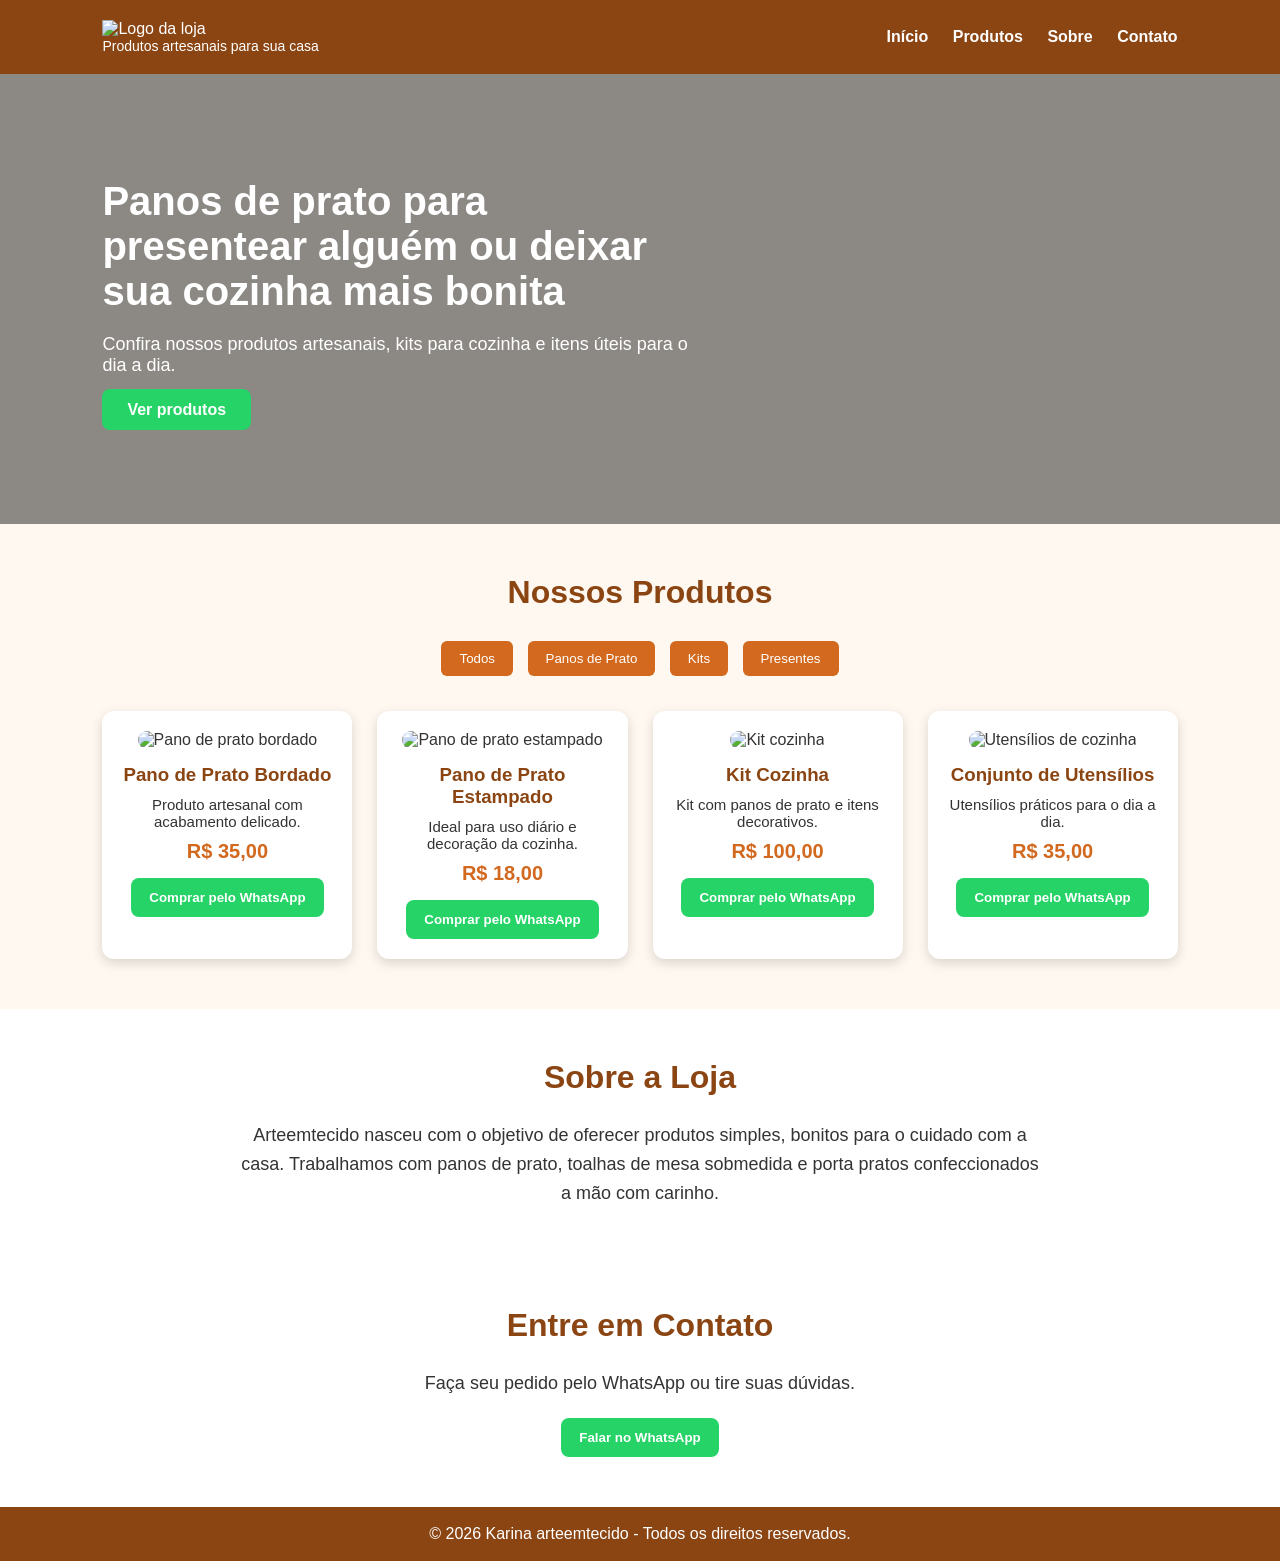
==== index.html @ 890aaa9d "Rename idex.html to index.html" ====
<!DOCTYPE html>
<html lang="pt-BR">
<head>
  <meta charset="UTF-8">
  <meta name="viewport" content="width=device-width, initial-scale=1.0">
  <title>Karina Arteemtecido</title>
  <link rel="stylesheet" href="style.css">
</head>
<body>

  <header class="topo">
    <div class="logo">
      <img src="img/logo.png" alt="Logo da loja" class="logo-img">
      <p>Produtos artesanais para sua casa</p>
    </div>

    <nav>
      <a href="#inicio">Início</a>
      <a href="#produtos">Produtos</a>
      <a href="#sobre">Sobre</a>
      <a href="#contato">Contato</a>
    </nav>
  </header>
                    <!titulos so site-> 

  <section id="inicio" class="banner">
    <div class="banner-texto">
      <h2>Panos de prato para presentear alguém ou deixar sua cozinha mais bonita</h2>
      <p>Confira nossos produtos artesanais, kits para cozinha e itens úteis para o dia a dia.</p>
      <a href="#produtos" class="botao">Ver produtos</a>
    </div>
  </section>

  <section id="produtos" class="produtos">
    <h2>Nossos Produtos</h2>

    <div class="filtros">
      <button onclick="filtrarProdutos('todos')">Todos</button>
      <button onclick="filtrarProdutos('pano')">Panos de Prato</button>
      <button onclick="filtrarProdutos('kit')">Kits</button>
      <button onclick="filtrarProdutos('utensilio')">Presentes</button>
    </div>

    <div class="lista-produtos">

      <div class="card produto pano">
        <img src="img/pano1.jpg" alt="Pano de prato bordado">
        <h3>Pano de Prato Bordado</h3>
        <p>Produto artesanal com acabamento delicado.</p>
        <span>R$ 35,00</span>
        <button onclick="comprarProduto('Pano de Prato Bordado', 35)">Comprar pelo WhatsApp</button>
      </div>

      <div class="card produto pano">
        <img src="img/pano2.jpg" alt="Pano de prato estampado">
        <h3>Pano de Prato Estampado</h3>
        <p>Ideal para uso diário e decoração da cozinha.</p>
        <span>R$ 18,00</span>
        <button onclick="comprarProduto('Pano de Prato Estampado', 18)">Comprar pelo WhatsApp</button>
      </div>

      <div class="card produto kit">
        <img src="https://images.unsplash.com/photo-1556911220-e15b29be8c8f?w=600" alt="Kit cozinha">
        <h3>Kit Cozinha</h3>
        <p>Kit com panos de prato e itens decorativos.</p>
        <span>R$ 100,00</span>
        <button onclick="comprarProduto('Kit Cozinha', 100)">Comprar pelo WhatsApp</button>
      </div>

      <div class="card produto utensilio">
        <img src="https://images.unsplash.com/photo-1586201375761-83865001e31c?w=600" alt="Utensílios de cozinha">
        <h3>Conjunto de Utensílios</h3>
        <p>Utensílios práticos para o dia a dia.</p>
        <span>R$ 35,00</span>
        <button onclick="comprarProduto('Conjunto de Utensílios', 35)">Comprar pelo WhatsApp</button>
      </div>

    </div>
  </section>

  <section id="sobre" class="sobre">
    <h2>Sobre a Loja</h2>
    <p>
      Arteemtecido nasceu com o objetivo de oferecer produtos simples, bonitos 
      para o cuidado com a casa. Trabalhamos com panos de prato, toalhas de mesa sobmedida e porta pratos
      confeccionados a mão com carinho.
    </p>
  </section>

  <section id="contato" class="contato">
    <h2>Entre em Contato</h2>
    <p>Faça seu pedido pelo WhatsApp ou tire suas dúvidas.</p>
    <button onclick="abrirWhatsApp()">Falar no WhatsApp</button>
  </section>

  <footer>
    <p>&copy; 2026 Karina arteemtecido - Todos os direitos reservados.</p>
  </footer>

  <script src="script.js"></script>
</body>
</html>
---- style.css ----
* {
  margin: 0;
  padding: 0;
  box-sizing: border-box;
  font-family: Arial, Helvetica, sans-serif;
}

body {
  background-color: #fff8f0;
  color: #333;
}

.topo {
  background-color: #8b4513;
  color: white;
  padding: 20px 8%;
  display: flex;
  justify-content: space-between;
  align-items: center;
  flex-wrap: wrap;
}

.logo h1 {
  font-size: 28px;
}

.logo p {
  font-size: 14px;
}

nav a {
  color: white;
  text-decoration: none;
  margin-left: 20px;
  font-weight: bold;
}

nav a:hover {
  text-decoration: underline;
}

.banner {
  min-height: 450px;
  background: linear-gradient(rgba(0,0,0,0.45), rgba(0,0,0,0.45)),
  url("https://images.unsplash.com/photo-1556911220-bff31c812dba?w=1200");
  background-size: cover;
  background-position: center;
  display: flex;
  align-items: center;
  padding: 0 8%;
  color: white;
}

.banner-texto {
  max-width: 600px;
}

.banner h2 {
  font-size: 40px;
  margin-bottom: 20px;
}

.banner p {
  font-size: 18px;
  margin-bottom: 25px;
}

.botao {
  background-color: #25d366;
  color: white;
  padding: 12px 25px;
  border-radius: 8px;
  text-decoration: none;
  font-weight: bold;
}

.produtos {
  padding: 50px 8%;
  text-align: center;
}

.produtos h2,
.sobre h2,
.contato h2 {
  font-size: 32px;
  margin-bottom: 25px;
  color: #8b4513;
}

.filtros {
  margin-bottom: 30px;
}

.filtros button {
  background-color: #d2691e;
  color: white;
  border: none;
  padding: 10px 18px;
  margin: 5px;
  border-radius: 6px;
  cursor: pointer;
}

.filtros button:hover {
  background-color: #8b4513;
}

.lista-produtos {
  display: grid;
  grid-template-columns: repeat(auto-fit, minmax(250px, 1fr));
  gap: 25px;
}

.card {
  background-color: white;
  border-radius: 12px;
  padding: 20px;
  box-shadow: 0 4px 12px rgba(0,0,0,0.15);
  transition: transform 0.3s;
}

.card:hover {
  transform: translateY(-5px);
}

.card img {
  width: 100%;
  height: 190px;
  object-fit: cover;
  border-radius: 10px;
  margin-bottom: 15px;
}

.card h3 {
  color: #8b4513;
  margin-bottom: 10px;
}

.card p {
  font-size: 15px;
  margin-bottom: 10px;
}

.card span {
  display: block;
  font-size: 20px;
  font-weight: bold;
  color: #d2691e;
  margin-bottom: 15px;
}

.card button,
.contato button {
  background-color: #25d366;
  color: white;
  border: none;
  padding: 12px 18px;
  border-radius: 8px;
  cursor: pointer;
  font-weight: bold;
}

.card button:hover,
.contato button:hover {
  background-color: #1da851;
}

.sobre,
.contato {
  padding: 50px 8%;
  text-align: center;
  background-color: #fff;
}

.sobre p,
.contato p {
  max-width: 800px;
  margin: auto;
  font-size: 18px;
  line-height: 1.6;
}

.contato button {
  margin-top: 20px;
}

footer {
  background-color: #8b4513;
  color: white;
  text-align: center;
  padding: 18px;
}

@media (max-width: 768px) {
  .topo {
    flex-direction: column;
    text-align: center;
  }

  nav {
    margin-top: 15px;
  }

  nav a {
    display: inline-block;
    margin: 8px;
  }

  .banner h2 {
    font-size: 30px;
  }
}

.logo-img {
  width: 120px;
  height: auto;
}
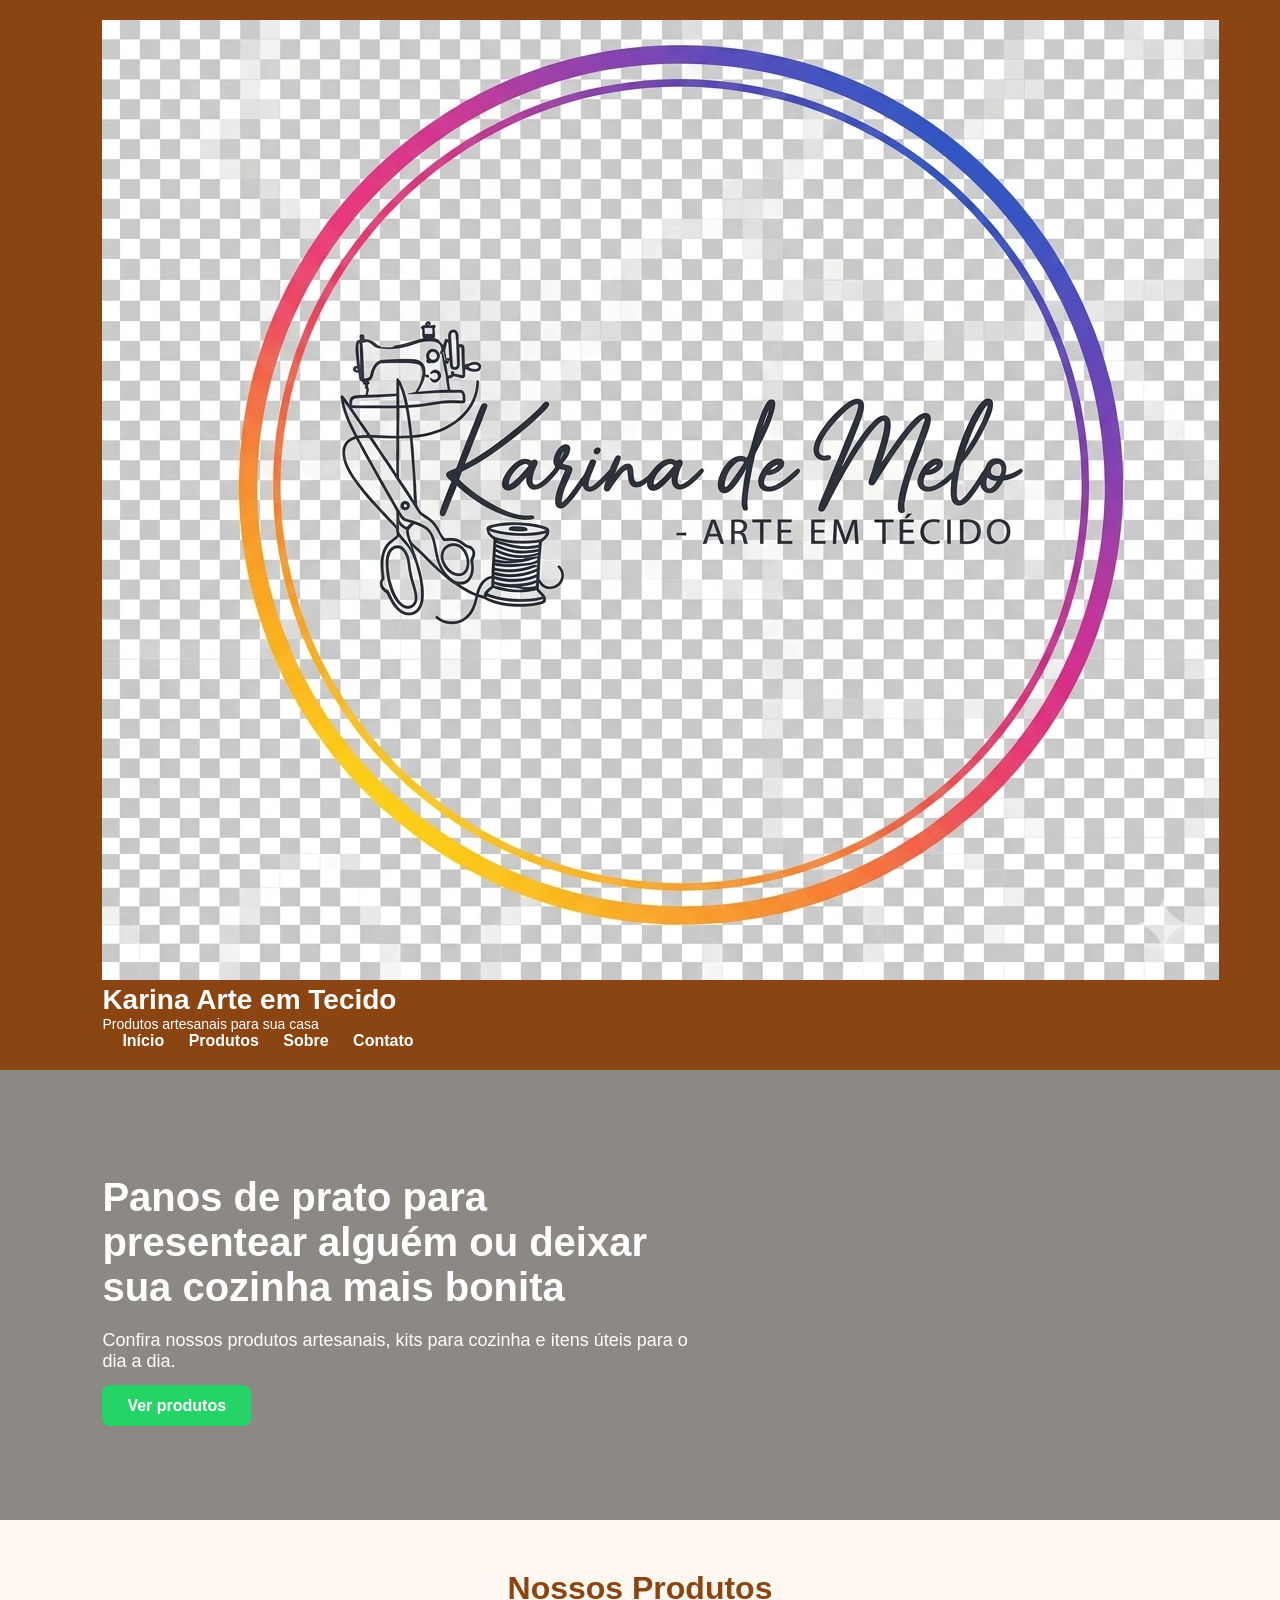
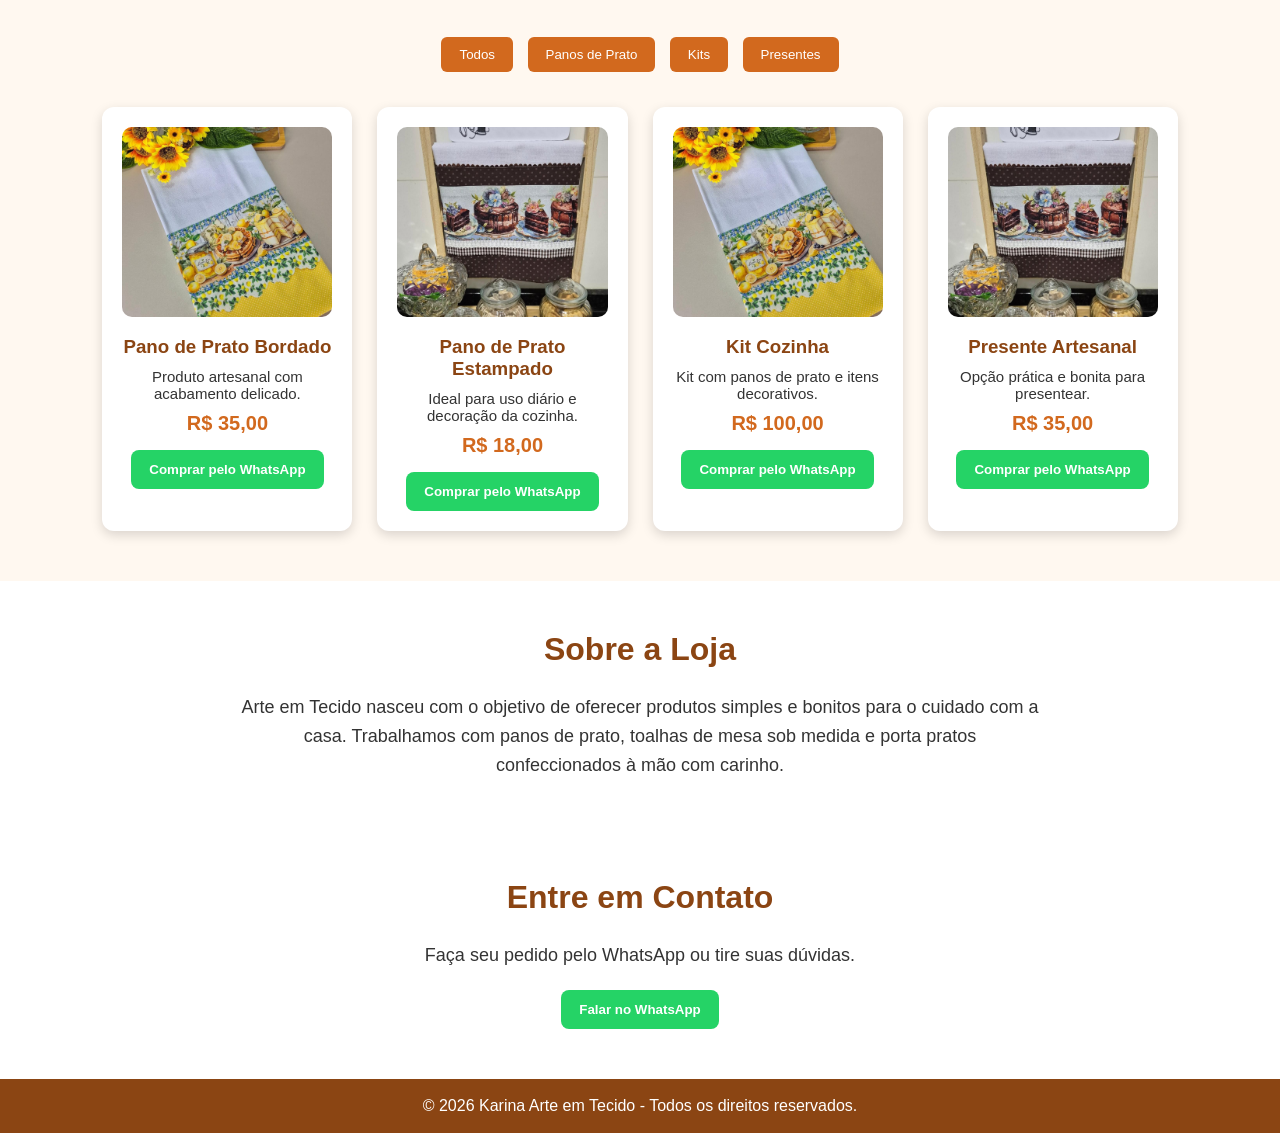
==== commit f34e7187: "Revise index.html for branding and image updates Updated branding and corrected image paths in index" ====
--- a/index.html
+++ b/index.html
@@ -3,15 +3,18 @@
 <head>
   <meta charset="UTF-8">
   <meta name="viewport" content="width=device-width, initial-scale=1.0">
-  <title>Karina Arteemtecido</title>
+  <title>Karina Arte em Tecido</title>
   <link rel="stylesheet" href="style.css">
 </head>
 <body>
 
   <header class="topo">
     <div class="logo">
-      <img src="img/logo.png" alt="Logo da loja" class="logo-img">
-      <p>Produtos artesanais para sua casa</p>
+      <img src="img/Logo.png" alt="Logo Karina Arte em Tecido">
+      <div>
+        <h1>Karina Arte em Tecido</h1>
+        <p>Produtos artesanais para sua casa</p>
+      </div>
     </div>
 
     <nav>
@@ -21,7 +24,6 @@
       <a href="#contato">Contato</a>
     </nav>
   </header>
-                    <!titulos so site-> 
 
   <section id="inicio" class="banner">
     <div class="banner-texto">
@@ -44,7 +46,7 @@
     <div class="lista-produtos">
 
       <div class="card produto pano">
-        <img src="img/pano1.jpg" alt="Pano de prato bordado">
+        <img src="img/Pano%201.jpeg" alt="Pano de prato bordado">
         <h3>Pano de Prato Bordado</h3>
         <p>Produto artesanal com acabamento delicado.</p>
         <span>R$ 35,00</span>
@@ -52,7 +54,7 @@
       </div>
 
       <div class="card produto pano">
-        <img src="img/pano2.jpg" alt="Pano de prato estampado">
+        <img src="img/Pano%202.jpeg" alt="Pano de prato estampado">
         <h3>Pano de Prato Estampado</h3>
         <p>Ideal para uso diário e decoração da cozinha.</p>
         <span>R$ 18,00</span>
@@ -60,7 +62,7 @@
       </div>
 
       <div class="card produto kit">
-        <img src="https://images.unsplash.com/photo-1556911220-e15b29be8c8f?w=600" alt="Kit cozinha">
+        <img src="img/Pano%201.jpeg" alt="Kit cozinha com pano de prato">
         <h3>Kit Cozinha</h3>
         <p>Kit com panos de prato e itens decorativos.</p>
         <span>R$ 100,00</span>
@@ -68,11 +70,11 @@
       </div>
 
       <div class="card produto utensilio">
-        <img src="https://images.unsplash.com/photo-1586201375761-83865001e31c?w=600" alt="Utensílios de cozinha">
-        <h3>Conjunto de Utensílios</h3>
-        <p>Utensílios práticos para o dia a dia.</p>
+        <img src="img/Pano%202.jpeg" alt="Presente artesanal com pano de prato">
+        <h3>Presente Artesanal</h3>
+        <p>Opção prática e bonita para presentear.</p>
         <span>R$ 35,00</span>
-        <button onclick="comprarProduto('Conjunto de Utensílios', 35)">Comprar pelo WhatsApp</button>
+        <button onclick="comprarProduto('Presente Artesanal', 35)">Comprar pelo WhatsApp</button>
       </div>
 
     </div>
@@ -81,9 +83,9 @@
   <section id="sobre" class="sobre">
     <h2>Sobre a Loja</h2>
     <p>
-      Arteemtecido nasceu com o objetivo de oferecer produtos simples, bonitos 
-      para o cuidado com a casa. Trabalhamos com panos de prato, toalhas de mesa sobmedida e porta pratos
-      confeccionados a mão com carinho.
+      Arte em Tecido nasceu com o objetivo de oferecer produtos simples e bonitos
+      para o cuidado com a casa. Trabalhamos com panos de prato, toalhas de mesa sob medida e porta pratos
+      confeccionados à mão com carinho.
     </p>
   </section>
 
@@ -94,7 +96,7 @@
   </section>
 
   <footer>
-    <p>&copy; 2026 Karina arteemtecido - Todos os direitos reservados.</p>
+    <p>&copy; 2026 Karina Arte em Tecido - Todos os direitos reservados.</p>
   </footer>
 
   <script src="script.js"></script>
